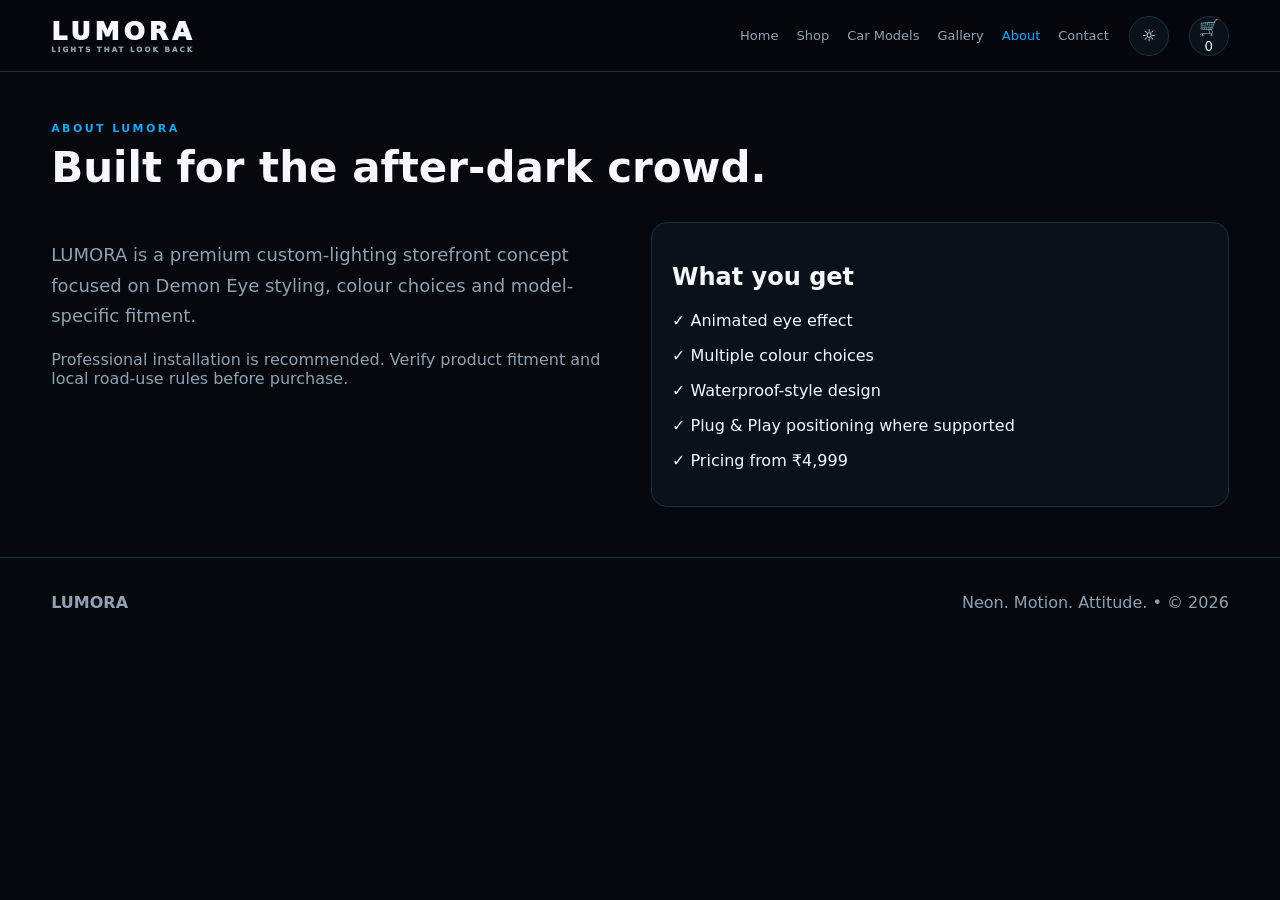
==== about.html @ 011bd735 "Create multi-page LUMORA store with checkout and payment options" ====
<!doctype html><html lang="en" data-theme="dark"><head><meta charset="utf-8"><meta name="viewport" content="width=device-width,initial-scale=1"><title>LUMORA</title><link rel="stylesheet" href="style.css"></head><body><script src="app.js"></script></body></html>
---- style.css ----
:root{--bg:#05080d;--card:#0b1119;--text:#f5f8ff;--muted:#91a1b2;--line:#173247;--accent:#18a9ff;--accent2:#69d5ff}
[data-theme="light"]{--bg:#fff;--card:#f5f7fa;--text:#10151c;--muted:#596675;--line:#dce3ea;--accent:#087fd0;--accent2:#0b9bea}
*{box-sizing:border-box}html{scroll-behavior:smooth}body{margin:0;background:var(--bg);color:var(--text);font-family:Inter,system-ui,-apple-system,Segoe UI,sans-serif;transition:.2s}a{color:inherit;text-decoration:none}button,input,select{font:inherit}.nav{position:sticky;top:0;z-index:30;height:72px;display:flex;align-items:center;gap:20px;padding:0 4vw;background:color-mix(in srgb,var(--bg) 90%,transparent);backdrop-filter:blur(18px);border-bottom:1px solid var(--line)}.logo{font-size:25px;font-weight:950;letter-spacing:.16em;color:var(--text)}.logo small{display:block;font-size:7px;letter-spacing:.3em;color:var(--muted)}.links{display:flex;gap:18px;margin-left:auto;color:var(--muted);font-size:13px}.links a:hover,.links a.active{color:var(--accent)}.icon{border:1px solid var(--line);background:var(--card);color:var(--text);border-radius:50%;width:40px;height:40px;cursor:pointer}.wrap{max-width:1280px;margin:auto;padding:50px 4vw}.hero{min-height:72vh;display:grid;grid-template-columns:1.05fr .95fr;gap:50px;align-items:center}.eyebrow{color:var(--accent);font-size:11px;font-weight:900;letter-spacing:.22em}.hero h1{font-size:clamp(42px,6vw,78px);line-height:.96;margin:12px 0}.hero h1 span{color:var(--accent)}.lead{font-size:18px;color:var(--muted);line-height:1.7;max-width:650px}.btn{display:inline-flex;align-items:center;justify-content:center;gap:8px;padding:14px 20px;border-radius:10px;border:1px solid var(--line);cursor:pointer;font-weight:850;background:var(--card);color:var(--text)}.btn.primary{background:var(--accent);border-color:var(--accent);color:#fff}.btn.whatsapp{background:#18b957;border-color:#18b957;color:#fff}.actions{display:flex;gap:10px;flex-wrap:wrap;margin-top:25px}.hero-img,.product-img{width:100%;border-radius:20px;border:1px solid var(--line);display:block;box-shadow:0 20px 80px #008cff18}.section-title{font-size:42px;margin:8px 0 30px}.grid{display:grid;grid-template-columns:repeat(3,1fr);gap:18px}.card{background:var(--card);border:1px solid var(--line);border-radius:16px;padding:20px}.product-card{overflow:hidden;padding:0}.product-card img{width:100%;height:230px;object-fit:cover}.product-card .body{padding:18px}.price{font-size:25px;font-weight:950;color:var(--accent)}.muted{color:var(--muted)}.tag{display:inline-block;padding:6px 9px;border:1px solid var(--line);border-radius:99px;color:var(--muted);font-size:11px}.two{display:grid;grid-template-columns:1fr 1fr;gap:22px}.gallery{display:grid;grid-template-columns:repeat(2,1fr);gap:16px}.gallery img{width:100%;height:330px;object-fit:cover;border-radius:16px;border:1px solid var(--line)}.table{width:100%;border-collapse:collapse}.table td,.table th{padding:14px;border-bottom:1px solid var(--line);text-align:left}.form{display:grid;gap:13px}.form input,.form select,.form textarea{width:100%;padding:14px;border:1px solid var(--line);background:var(--card);color:var(--text);border-radius:10px;outline:none}.pay{border:1px solid var(--line);background:var(--card);padding:16px;border-radius:12px;display:flex;align-items:center;gap:12px;cursor:pointer;margin:9px 0}.pay input{width:auto}.notice{padding:14px;border-radius:12px;background:#0b5d8420;border:1px solid #168dc444;color:var(--muted);font-size:13px;line-height:1.5;margin-top:14px}.footer{border-top:1px solid var(--line);padding:35px 4vw;color:var(--muted);display:flex;justify-content:space-between;gap:20px}.toast{position:fixed;right:20px;bottom:20px;background:var(--text);color:var(--bg);padding:13px 16px;border-radius:10px;font-weight:900;transform:translateY(120px);transition:.25s;z-index:60}.toast.show{transform:none}.empty{text-align:center;padding:70px 20px}.success{border:1px solid #18b95755;background:#18b95712;padding:22px;border-radius:16px}@media(max-width:900px){.links{display:none}.hero,.two{grid-template-columns:1fr}.grid{grid-template-columns:repeat(2,1fr)}.gallery{grid-template-columns:1fr}}@media(max-width:560px){.wrap{padding:35px 5vw}.grid{grid-template-columns:1fr}.hero h1{font-size:45px}.actions .btn{width:100%}.footer{display:block}.nav{padding:0 5vw}.logo{font-size:21px}}
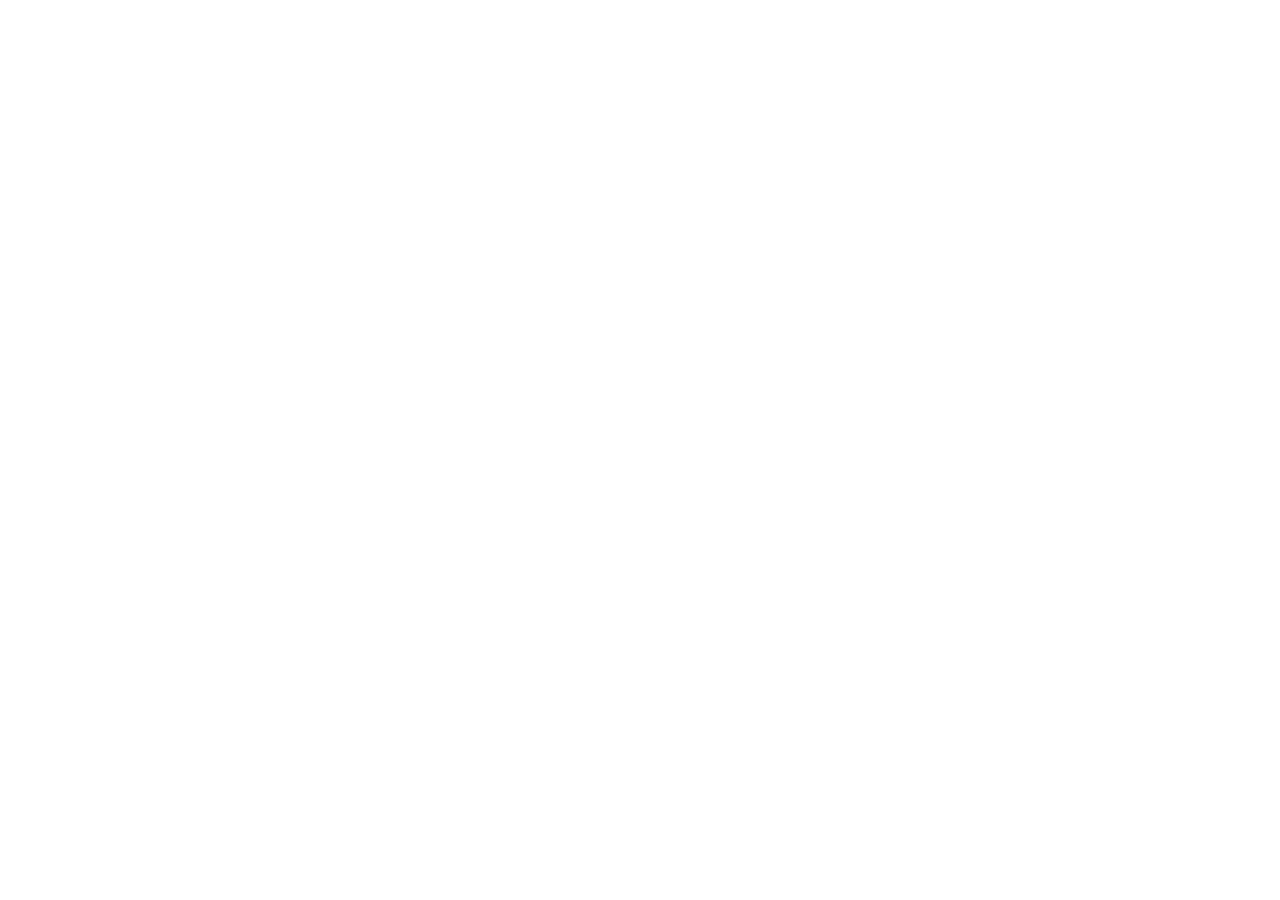
==== commit f031bd01: "Load generated Lumora product assets" ====
--- a/about.html
+++ b/about.html
@@ -1 +1 @@
-<!doctype html><html lang="en" data-theme="dark"><head><meta charset="utf-8"><meta name="viewport" content="width=device-width,initial-scale=1"><title>LUMORA</title><link rel="stylesheet" href="style.css"></head><body><script src="app.js"></script></body></html>+<!doctype html><html lang="en" data-theme="light"><head><meta charset="utf-8"><meta name="viewport" content="width=device-width,initial-scale=1"><title>LUMORA</title><link rel="stylesheet" href="style.css"></head><body><script src="app.js"></script><script src="asset-loader.js"></script></body></html>
--- a/style.css
+++ b/style.css
@@ -1,3 +1 @@
-:root{--bg:#05080d;--card:#0b1119;--text:#f5f8ff;--muted:#91a1b2;--line:#173247;--accent:#18a9ff;--accent2:#69d5ff}
-[data-theme="light"]{--bg:#fff;--card:#f5f7fa;--text:#10151c;--muted:#596675;--line:#dce3ea;--accent:#087fd0;--accent2:#0b9bea}
-*{box-sizing:border-box}html{scroll-behavior:smooth}body{margin:0;background:var(--bg);color:var(--text);font-family:Inter,system-ui,-apple-system,Segoe UI,sans-serif;transition:.2s}a{color:inherit;text-decoration:none}button,input,select{font:inherit}.nav{position:sticky;top:0;z-index:30;height:72px;display:flex;align-items:center;gap:20px;padding:0 4vw;background:color-mix(in srgb,var(--bg) 90%,transparent);backdrop-filter:blur(18px);border-bottom:1px solid var(--line)}.logo{font-size:25px;font-weight:950;letter-spacing:.16em;color:var(--text)}.logo small{display:block;font-size:7px;letter-spacing:.3em;color:var(--muted)}.links{display:flex;gap:18px;margin-left:auto;color:var(--muted);font-size:13px}.links a:hover,.links a.active{color:var(--accent)}.icon{border:1px solid var(--line);background:var(--card);color:var(--text);border-radius:50%;width:40px;height:40px;cursor:pointer}.wrap{max-width:1280px;margin:auto;padding:50px 4vw}.hero{min-height:72vh;display:grid;grid-template-columns:1.05fr .95fr;gap:50px;align-items:center}.eyebrow{color:var(--accent);font-size:11px;font-weight:900;letter-spacing:.22em}.hero h1{font-size:clamp(42px,6vw,78px);line-height:.96;margin:12px 0}.hero h1 span{color:var(--accent)}.lead{font-size:18px;color:var(--muted);line-height:1.7;max-width:650px}.btn{display:inline-flex;align-items:center;justify-content:center;gap:8px;padding:14px 20px;border-radius:10px;border:1px solid var(--line);cursor:pointer;font-weight:850;background:var(--card);color:var(--text)}.btn.primary{background:var(--accent);border-color:var(--accent);color:#fff}.btn.whatsapp{background:#18b957;border-color:#18b957;color:#fff}.actions{display:flex;gap:10px;flex-wrap:wrap;margin-top:25px}.hero-img,.product-img{width:100%;border-radius:20px;border:1px solid var(--line);display:block;box-shadow:0 20px 80px #008cff18}.section-title{font-size:42px;margin:8px 0 30px}.grid{display:grid;grid-template-columns:repeat(3,1fr);gap:18px}.card{background:var(--card);border:1px solid var(--line);border-radius:16px;padding:20px}.product-card{overflow:hidden;padding:0}.product-card img{width:100%;height:230px;object-fit:cover}.product-card .body{padding:18px}.price{font-size:25px;font-weight:950;color:var(--accent)}.muted{color:var(--muted)}.tag{display:inline-block;padding:6px 9px;border:1px solid var(--line);border-radius:99px;color:var(--muted);font-size:11px}.two{display:grid;grid-template-columns:1fr 1fr;gap:22px}.gallery{display:grid;grid-template-columns:repeat(2,1fr);gap:16px}.gallery img{width:100%;height:330px;object-fit:cover;border-radius:16px;border:1px solid var(--line)}.table{width:100%;border-collapse:collapse}.table td,.table th{padding:14px;border-bottom:1px solid var(--line);text-align:left}.form{display:grid;gap:13px}.form input,.form select,.form textarea{width:100%;padding:14px;border:1px solid var(--line);background:var(--card);color:var(--text);border-radius:10px;outline:none}.pay{border:1px solid var(--line);background:var(--card);padding:16px;border-radius:12px;display:flex;align-items:center;gap:12px;cursor:pointer;margin:9px 0}.pay input{width:auto}.notice{padding:14px;border-radius:12px;background:#0b5d8420;border:1px solid #168dc444;color:var(--muted);font-size:13px;line-height:1.5;margin-top:14px}.footer{border-top:1px solid var(--line);padding:35px 4vw;color:var(--muted);display:flex;justify-content:space-between;gap:20px}.toast{position:fixed;right:20px;bottom:20px;background:var(--text);color:var(--bg);padding:13px 16px;border-radius:10px;font-weight:900;transform:translateY(120px);transition:.25s;z-index:60}.toast.show{transform:none}.empty{text-align:center;padding:70px 20px}.success{border:1px solid #18b95755;background:#18b95712;padding:22px;border-radius:16px}@media(max-width:900px){.links{display:none}.hero,.two{grid-template-columns:1fr}.grid{grid-template-columns:repeat(2,1fr)}.gallery{grid-template-columns:1fr}}@media(max-width:560px){.wrap{padding:35px 5vw}.grid{grid-template-columns:1fr}.hero h1{font-size:45px}.actions .btn{width:100%}.footer{display:block}.nav{padding:0 5vw}.logo{font-size:21px}}
+:root{--bg:#f7faff;--white:#fff;--soft:#f1f7fc;--text:#102039;--muted:#627187;--line:#d9e6f0;--blue:#078ff0;--green:#12b957;--shadow:0 18px 55px rgba(22,76,118,.1)}*{box-sizing:border-box}html{scroll-behavior:smooth}body{margin:0;background:linear-gradient(180deg,#fff,#f7faff 55%,#edf6fc);color:var(--text);font-family:Inter,system-ui,sans-serif}a{text-decoration:none;color:inherit}button,input,select,textarea{font:inherit}.nav{height:72px;position:sticky;top:0;z-index:20;display:flex;align-items:center;gap:18px;padding:0 clamp(18px,3vw,42px);background:rgba(255,255,255,.95);backdrop-filter:blur(18px);border-bottom:1px solid var(--line);box-shadow:0 4px 24px #163f5c0b}.logo{font-size:24px;font-weight:950;letter-spacing:.18em;color:#102f57;line-height:.85}.logo small{display:block;font-size:7px;letter-spacing:.35em;color:#66778c;margin-top:7px}.links{display:flex;gap:3px;margin-left:auto}.links a{font-size:12px;font-weight:700;color:#405067;padding:11px 12px;border-radius:8px}.links a:hover,.links a.active{color:#0785e2;background:#eef8ff}.nav-search{height:40px;width:180px;border:1px solid #d1dfeb;border-radius:22px;background:#fafcfe;display:flex;align-items:center;gap:8px;padding:0 13px;color:#536277;font-size:12px}.nav-actions{display:flex;gap:8px}.icon{width:40px;height:40px;border:1px solid #cfdeea;background:#fff;border-radius:11px;display:grid;place-items:center;color:#132943;cursor:pointer}.cart-icon{position:relative}.cart-icon sup{position:absolute;right:-5px;top:-5px;background:#ff313b;color:#fff;border-radius:50%;min-width:17px;height:17px;display:grid;place-items:center;font-size:9px}.menu-btn{display:none}.wrap{max-width:1440px;margin:auto;padding:8px clamp(18px,3vw,38px) 0}.crumbs{display:flex;gap:9px;align-items:center;font-size:12px;color:#63738a;padding:7px 0 14px}.crumbs b{color:#16263e}.product-hero{display:grid;grid-template-columns:1.08fr .92fr;gap:30px}.main-media{position:relative;border:1px solid #d1e2ef;border-radius:9px;overflow:hidden;box-shadow:var(--shadow);background:#edf7fd}.main-media img{width:100%;aspect-ratio:1.27;object-fit:cover;display:block}.best{position:absolute;left:14px;top:14px;background:#0c1826;color:#fff;padding:8px 11px;border-radius:7px;font-size:11px;font-weight:850}.expand{position:absolute;right:14px;top:14px;border:0;border-radius:50%;background:#153650;color:#fff;width:34px;height:34px}.thumbs{display:grid;grid-template-columns:repeat(6,1fr);gap:9px;margin-top:12px}.thumb{border:1px solid #cddde9;border-radius:7px;overflow:hidden;background:#fff;position:relative;cursor:pointer;padding:0}.thumb.active{border:2px solid var(--blue)}.thumb img{width:100%;height:66px;object-fit:cover;display:block}.play{position:absolute;inset:0;display:grid;place-items:center;color:#fff;font-size:23px;text-shadow:0 2px 7px #000}.trust-row{display:grid;grid-template-columns:repeat(4,1fr);gap:14px;margin-top:28px}.trust{display:flex;gap:9px;align-items:center;font-size:10px}.trust strong{display:block;font-size:11px}.trust small{color:#66758a}.trust-icon{width:32px;height:32px;border-radius:50%;display:grid;place-items:center;background:#e8f6ff;color:var(--blue)}.eyebrow{display:flex;gap:7px;align-items:center;color:#078ee9;font-size:11px;font-weight:900;letter-spacing:.17em}.eyebrow:before{content:"";width:17px;height:2px;background:#078ee9}.detail h1{font-size:clamp(36px,3.4vw,54px);line-height:1.02;letter-spacing:-.045em;margin:12px 0 2px}.detail h1 span{display:block;color:#66758a;font-size:.57em;margin-top:9px;letter-spacing:-.02em}.detail h1 span b{color:var(--blue)}.rating-row{display:flex;align-items:center;gap:10px;margin:14px 0 18px}.stars{color:#ffb000;font-size:20px}.rating-row small{color:#536177}.sku{margin-left:auto;color:#627187;font-size:12px}.desc{font-size:14px;line-height:1.65;color:#526178}.subhead{font-size:13px;font-weight:850;margin:16px 0 10px}.colors{display:flex;gap:18px;flex-wrap:wrap}.color-option{text-align:center;font-size:11px;cursor:pointer;border:0;background:transparent;padding:0;color:var(--text)}.swatch{width:42px;height:42px;border-radius:50%;border:1px solid #a7bacb;box-shadow:inset 0 0 0 6px #fff;margin-bottom:6px;display:grid;place-items:center}.swatch.blue{background:#078df4}.swatch.red{background:#ff1825}.swatch.purple{background:#8515e7}.swatch.green{background:#00bd47}.swatch.white{background:#dfe3e6}.swatch.yellow{background:#ffb20f}.color-option.selected .swatch{outline:2px solid var(--blue);outline-offset:2px}.color-option.selected .swatch:after{content:"✓";color:#fff;font-weight:900;font-size:18px}.features{display:grid;grid-template-columns:repeat(4,1fr);gap:10px;margin:20px 0}.feature{min-height:88px;border:1px solid #d5e5f0;background:#fbfdff;border-radius:8px;display:grid;place-items:center;text-align:center;padding:9px;font-size:11px}.feature i{font-style:normal;color:var(--blue);font-size:24px}.price-row{display:flex;align-items:center;gap:13px;flex-wrap:wrap}.price{font-size:32px;font-weight:950;color:var(--blue)}.old-price{text-decoration:line-through;color:#758296;font-size:16px}.discount{background:#ff414a;color:#fff;padding:6px 10px;border-radius:5px;font-size:11px;font-weight:900}.stock{margin-left:auto;color:#10a752;font-size:12px;font-weight:850}.emi{font-size:12px;color:#536178;margin:3px 0 16px}.buy-row{display:grid;grid-template-columns:1fr 1fr;gap:10px}.btn{min-height:49px;padding:12px 18px;border:1px solid #d1dfeb;border-radius:7px;background:#fff;color:#152840;font-size:13px;font-weight:850;display:inline-flex;align-items:center;justify-content:center;gap:8px;cursor:pointer}.btn.primary{background:linear-gradient(135deg,#139bf7,#0678df);border-color:#078ff0;color:#fff;box-shadow:0 10px 25px #078ff033}.btn.whatsapp{background:var(--green);border-color:var(--green);color:#fff}.compat{display:grid;grid-template-columns:1fr auto;border:1px solid #cfe1ee;border-radius:7px;background:#fbfdff;margin-top:11px;overflow:hidden}.compat-main{display:flex;gap:10px;align-items:center;padding:13px}.compat-icon{width:34px;height:34px;border-radius:50%;background:#edf8ff;color:var(--blue);display:grid;place-items:center}.compat small{color:#607087}.compat-link{padding:13px;border-left:1px solid #dbe7f0;color:var(--blue);font-size:11px}.section{padding-top:42px}.section-head{display:flex;justify-content:space-between;align-items:end;margin-bottom:14px}.section-title{font-size:22px;font-weight:900;margin:0}.section-title:before{content:"";display:inline-block;width:4px;height:22px;border-radius:3px;background:var(--blue);margin-right:10px;vertical-align:-3px}.view{color:var(--blue);font-size:11px;font-weight:800}.model-grid{display:grid;grid-template-columns:repeat(8,1fr);gap:12px}.model-card{background:#fff;border:1px solid #d7e4ee;border-radius:7px;overflow:hidden;box-shadow:0 6px 20px #204e710d}.model-card img{width:100%;height:88px;object-fit:cover;display:block}.mc-body{padding:8px 9px 10px}.model-card b{display:block;font-size:12px;white-space:nowrap;overflow:hidden;text-overflow:ellipsis}.mc-price{font-size:14px;color:var(--blue);font-weight:950;margin-top:4px}.promo-grid{display:grid;grid-template-columns:1.08fr 1fr;gap:12px;margin-top:40px}.promo{min-height:160px;border:1px solid #d6e4ee;border-radius:9px;overflow:hidden;position:relative;background:#fff}.promo.split{display:grid;grid-template-columns:1fr 1fr}.promo img{width:100%;height:100%;object-fit:cover;display:block}.promo-copy{position:absolute;left:18px;top:18px;z-index:2}.promo-copy strong{font-size:16px}.promo-copy span{display:block;font-size:11px;color:#69798c;margin-top:3px}.promo-dark:after{content:"";position:absolute;inset:0;background:linear-gradient(90deg,#000b,transparent 70%)}.promo-dark .promo-copy{color:#fff}.why{padding:45px 0 40px}.stats{display:grid;grid-template-columns:repeat(4,1fr);gap:10px;margin-top:22px}.stat{display:flex;align-items:center;gap:12px;border-right:1px solid #dce7ef;padding:4px 20px}.stat-icon{width:42px;height:42px;border-radius:50%;background:#eaf7ff;color:var(--blue);display:grid;place-items:center;font-size:20px}.stat strong{font-size:16px;color:var(--blue)}.stat small{display:block;color:#59697f;margin-top:3px}.quote{margin-left:auto;font-size:20px;font-style:italic;color:#536176;max-width:220px;text-align:right}.footer{border-top:1px solid #dce7ef;background:#fff;padding:38px clamp(18px,3vw,42px);display:grid;grid-template-columns:1.25fr .7fr .7fr 1.1fr;gap:35px;color:#4f5f73}.footer-brand b{font-size:23px;letter-spacing:.18em;color:#12325b}.footer-brand small{display:block;font-size:7px;letter-spacing:.34em}.footer p{font-size:12px;line-height:1.7;max-width:280px}.footer h4{margin:0 0 12px;color:#182b43;font-size:13px}.footer a{display:block;font-size:12px;margin:8px 0}.socials{display:flex;gap:15px;margin-top:20px;font-size:18px}.newsletter{display:flex;border:1px solid #d3e1ec;border-radius:7px;overflow:hidden;margin-top:12px}.newsletter input{border:0;outline:0;flex:1;padding:12px;background:#fbfdff}.newsletter button{border:0;background:var(--blue);color:#fff;width:46px}.grid{display:grid;grid-template-columns:repeat(3,1fr);gap:18px}.card{background:#fff;border:1px solid #d7e4ee;border-radius:10px;padding:22px;box-shadow:0 10px 35px #19476b0f}.product-card{padding:0;overflow:hidden}.product-card img{width:100%;height:235px;object-fit:cover}.product-card .body{padding:17px}.lead{font-size:15px;line-height:1.7;color:#5e6d82}.two{display:grid;grid-template-columns:1fr 1fr;gap:18px}.gallery{display:grid;grid-template-columns:repeat(3,1fr);gap:14px}.gallery img{width:100%;height:290px;object-fit:cover;border:1px solid #d7e4ee;border-radius:10px}.form{display:grid;gap:12px}.form input,.form select,.form textarea{width:100%;padding:13px;border:1px solid #d5e2ec;background:#fff;border-radius:8px;outline:0}.pay{display:flex;align-items:center;gap:10px;border:1px solid #d8e5ef;padding:13px;border-radius:8px;margin:8px 0;background:#fbfdff}.notice{padding:13px;border-radius:8px;background:#eef8ff;border:1px solid #cfe9fb;color:#5a6b7e;font-size:12px}.empty{text-align:center;padding:90px 20px}.success{padding:28px;border:1px solid #bfe6cf;background:#effbf4;border-radius:12px}.toast{position:fixed;right:20px;bottom:20px;background:#102033;color:#fff;padding:13px 17px;border-radius:8px;font-size:12px;font-weight:800;transform:translateY(120px);transition:.25s;z-index:50}.toast.show{transform:none}@media(max-width:1150px){.links a{padding:10px 7px}.nav-search{display:none}.model-grid{grid-template-columns:repeat(4,1fr)}}@media(max-width:850px){.links{display:none}.links.mobile-open{display:flex;position:absolute;left:12px;right:12px;top:70px;flex-direction:column;gap:2px;margin:0;padding:8px;background:#fff;border:1px solid var(--line);border-radius:12px;box-shadow:var(--shadow)}.links.mobile-open a{padding:12px}.menu-btn{display:grid}.product-hero{grid-template-columns:1fr}.model-grid{grid-template-columns:repeat(4,1fr)}.promo-grid{grid-template-columns:1fr}.stats{grid-template-columns:repeat(2,1fr)}.footer{grid-template-columns:1fr 1fr}.features{grid-template-columns:repeat(2,1fr)}.trust-row{grid-template-columns:repeat(2,1fr)}}@media(max-width:600px){.nav{height:64px;padding:0 14px}.logo{font-size:20px}.wrap{padding:8px 14px 0}.crumbs{font-size:10px;overflow:auto;white-space:nowrap}.thumb img{height:55px}.buy-row{grid-template-columns:1fr}.colors{gap:12px}.features{gap:7px}.feature{min-height:82px}.model-grid{grid-template-columns:repeat(2,1fr)}.promo.split{grid-template-columns:1fr 1fr}.stats{grid-template-columns:1fr 1fr}.stat{padding:4px 7px}.quote{display:none}.footer{grid-template-columns:1fr;gap:22px}.grid,.gallery,.two{grid-template-columns:1fr}.stock{margin-left:0}.detail h1{font-size:35px}.main-media img{aspect-ratio:1.15}}
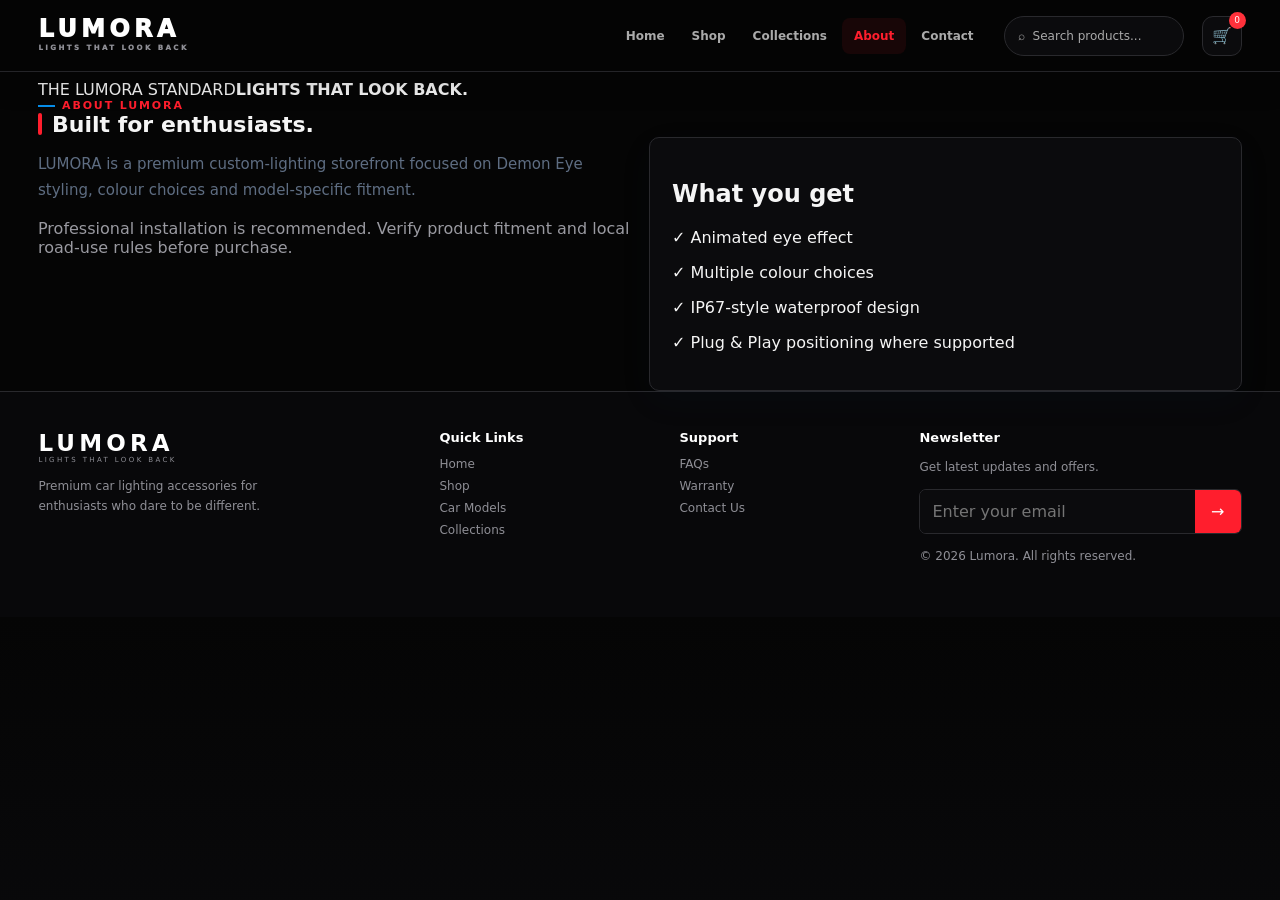
==== commit 4baca69e: "Apply cinematic GTI theme to page" ====
--- a/about.html
+++ b/about.html
@@ -1 +1 @@
-<!doctype html><html lang="en" data-theme="light"><head><meta charset="utf-8"><meta name="viewport" content="width=device-width,initial-scale=1"><title>LUMORA</title><link rel="stylesheet" href="style.css"></head><body><script src="app.js"></script><script src="asset-loader.js"></script></body></html>+<!doctype html><html lang="en" data-theme="dark"><head><meta charset="utf-8"><meta name="viewport" content="width=device-width,initial-scale=1"><title>LUMORA</title><link rel="stylesheet" href="style.css"></head><body><script src="app.js"></script><script src="asset-loader.js"></script><script src="car-hero.js"></script></body></html>
--- a/style.css
+++ b/style.css
@@ -1 +1,38 @@
-:root{--bg:#f7faff;--white:#fff;--soft:#f1f7fc;--text:#102039;--muted:#627187;--line:#d9e6f0;--blue:#078ff0;--green:#12b957;--shadow:0 18px 55px rgba(22,76,118,.1)}*{box-sizing:border-box}html{scroll-behavior:smooth}body{margin:0;background:linear-gradient(180deg,#fff,#f7faff 55%,#edf6fc);color:var(--text);font-family:Inter,system-ui,sans-serif}a{text-decoration:none;color:inherit}button,input,select,textarea{font:inherit}.nav{height:72px;position:sticky;top:0;z-index:20;display:flex;align-items:center;gap:18px;padding:0 clamp(18px,3vw,42px);background:rgba(255,255,255,.95);backdrop-filter:blur(18px);border-bottom:1px solid var(--line);box-shadow:0 4px 24px #163f5c0b}.logo{font-size:24px;font-weight:950;letter-spacing:.18em;color:#102f57;line-height:.85}.logo small{display:block;font-size:7px;letter-spacing:.35em;color:#66778c;margin-top:7px}.links{display:flex;gap:3px;margin-left:auto}.links a{font-size:12px;font-weight:700;color:#405067;padding:11px 12px;border-radius:8px}.links a:hover,.links a.active{color:#0785e2;background:#eef8ff}.nav-search{height:40px;width:180px;border:1px solid #d1dfeb;border-radius:22px;background:#fafcfe;display:flex;align-items:center;gap:8px;padding:0 13px;color:#536277;font-size:12px}.nav-actions{display:flex;gap:8px}.icon{width:40px;height:40px;border:1px solid #cfdeea;background:#fff;border-radius:11px;display:grid;place-items:center;color:#132943;cursor:pointer}.cart-icon{position:relative}.cart-icon sup{position:absolute;right:-5px;top:-5px;background:#ff313b;color:#fff;border-radius:50%;min-width:17px;height:17px;display:grid;place-items:center;font-size:9px}.menu-btn{display:none}.wrap{max-width:1440px;margin:auto;padding:8px clamp(18px,3vw,38px) 0}.crumbs{display:flex;gap:9px;align-items:center;font-size:12px;color:#63738a;padding:7px 0 14px}.crumbs b{color:#16263e}.product-hero{display:grid;grid-template-columns:1.08fr .92fr;gap:30px}.main-media{position:relative;border:1px solid #d1e2ef;border-radius:9px;overflow:hidden;box-shadow:var(--shadow);background:#edf7fd}.main-media img{width:100%;aspect-ratio:1.27;object-fit:cover;display:block}.best{position:absolute;left:14px;top:14px;background:#0c1826;color:#fff;padding:8px 11px;border-radius:7px;font-size:11px;font-weight:850}.expand{position:absolute;right:14px;top:14px;border:0;border-radius:50%;background:#153650;color:#fff;width:34px;height:34px}.thumbs{display:grid;grid-template-columns:repeat(6,1fr);gap:9px;margin-top:12px}.thumb{border:1px solid #cddde9;border-radius:7px;overflow:hidden;background:#fff;position:relative;cursor:pointer;padding:0}.thumb.active{border:2px solid var(--blue)}.thumb img{width:100%;height:66px;object-fit:cover;display:block}.play{position:absolute;inset:0;display:grid;place-items:center;color:#fff;font-size:23px;text-shadow:0 2px 7px #000}.trust-row{display:grid;grid-template-columns:repeat(4,1fr);gap:14px;margin-top:28px}.trust{display:flex;gap:9px;align-items:center;font-size:10px}.trust strong{display:block;font-size:11px}.trust small{color:#66758a}.trust-icon{width:32px;height:32px;border-radius:50%;display:grid;place-items:center;background:#e8f6ff;color:var(--blue)}.eyebrow{display:flex;gap:7px;align-items:center;color:#078ee9;font-size:11px;font-weight:900;letter-spacing:.17em}.eyebrow:before{content:"";width:17px;height:2px;background:#078ee9}.detail h1{font-size:clamp(36px,3.4vw,54px);line-height:1.02;letter-spacing:-.045em;margin:12px 0 2px}.detail h1 span{display:block;color:#66758a;font-size:.57em;margin-top:9px;letter-spacing:-.02em}.detail h1 span b{color:var(--blue)}.rating-row{display:flex;align-items:center;gap:10px;margin:14px 0 18px}.stars{color:#ffb000;font-size:20px}.rating-row small{color:#536177}.sku{margin-left:auto;color:#627187;font-size:12px}.desc{font-size:14px;line-height:1.65;color:#526178}.subhead{font-size:13px;font-weight:850;margin:16px 0 10px}.colors{display:flex;gap:18px;flex-wrap:wrap}.color-option{text-align:center;font-size:11px;cursor:pointer;border:0;background:transparent;padding:0;color:var(--text)}.swatch{width:42px;height:42px;border-radius:50%;border:1px solid #a7bacb;box-shadow:inset 0 0 0 6px #fff;margin-bottom:6px;display:grid;place-items:center}.swatch.blue{background:#078df4}.swatch.red{background:#ff1825}.swatch.purple{background:#8515e7}.swatch.green{background:#00bd47}.swatch.white{background:#dfe3e6}.swatch.yellow{background:#ffb20f}.color-option.selected .swatch{outline:2px solid var(--blue);outline-offset:2px}.color-option.selected .swatch:after{content:"✓";color:#fff;font-weight:900;font-size:18px}.features{display:grid;grid-template-columns:repeat(4,1fr);gap:10px;margin:20px 0}.feature{min-height:88px;border:1px solid #d5e5f0;background:#fbfdff;border-radius:8px;display:grid;place-items:center;text-align:center;padding:9px;font-size:11px}.feature i{font-style:normal;color:var(--blue);font-size:24px}.price-row{display:flex;align-items:center;gap:13px;flex-wrap:wrap}.price{font-size:32px;font-weight:950;color:var(--blue)}.old-price{text-decoration:line-through;color:#758296;font-size:16px}.discount{background:#ff414a;color:#fff;padding:6px 10px;border-radius:5px;font-size:11px;font-weight:900}.stock{margin-left:auto;color:#10a752;font-size:12px;font-weight:850}.emi{font-size:12px;color:#536178;margin:3px 0 16px}.buy-row{display:grid;grid-template-columns:1fr 1fr;gap:10px}.btn{min-height:49px;padding:12px 18px;border:1px solid #d1dfeb;border-radius:7px;background:#fff;color:#152840;font-size:13px;font-weight:850;display:inline-flex;align-items:center;justify-content:center;gap:8px;cursor:pointer}.btn.primary{background:linear-gradient(135deg,#139bf7,#0678df);border-color:#078ff0;color:#fff;box-shadow:0 10px 25px #078ff033}.btn.whatsapp{background:var(--green);border-color:var(--green);color:#fff}.compat{display:grid;grid-template-columns:1fr auto;border:1px solid #cfe1ee;border-radius:7px;background:#fbfdff;margin-top:11px;overflow:hidden}.compat-main{display:flex;gap:10px;align-items:center;padding:13px}.compat-icon{width:34px;height:34px;border-radius:50%;background:#edf8ff;color:var(--blue);display:grid;place-items:center}.compat small{color:#607087}.compat-link{padding:13px;border-left:1px solid #dbe7f0;color:var(--blue);font-size:11px}.section{padding-top:42px}.section-head{display:flex;justify-content:space-between;align-items:end;margin-bottom:14px}.section-title{font-size:22px;font-weight:900;margin:0}.section-title:before{content:"";display:inline-block;width:4px;height:22px;border-radius:3px;background:var(--blue);margin-right:10px;vertical-align:-3px}.view{color:var(--blue);font-size:11px;font-weight:800}.model-grid{display:grid;grid-template-columns:repeat(8,1fr);gap:12px}.model-card{background:#fff;border:1px solid #d7e4ee;border-radius:7px;overflow:hidden;box-shadow:0 6px 20px #204e710d}.model-card img{width:100%;height:88px;object-fit:cover;display:block}.mc-body{padding:8px 9px 10px}.model-card b{display:block;font-size:12px;white-space:nowrap;overflow:hidden;text-overflow:ellipsis}.mc-price{font-size:14px;color:var(--blue);font-weight:950;margin-top:4px}.promo-grid{display:grid;grid-template-columns:1.08fr 1fr;gap:12px;margin-top:40px}.promo{min-height:160px;border:1px solid #d6e4ee;border-radius:9px;overflow:hidden;position:relative;background:#fff}.promo.split{display:grid;grid-template-columns:1fr 1fr}.promo img{width:100%;height:100%;object-fit:cover;display:block}.promo-copy{position:absolute;left:18px;top:18px;z-index:2}.promo-copy strong{font-size:16px}.promo-copy span{display:block;font-size:11px;color:#69798c;margin-top:3px}.promo-dark:after{content:"";position:absolute;inset:0;background:linear-gradient(90deg,#000b,transparent 70%)}.promo-dark .promo-copy{color:#fff}.why{padding:45px 0 40px}.stats{display:grid;grid-template-columns:repeat(4,1fr);gap:10px;margin-top:22px}.stat{display:flex;align-items:center;gap:12px;border-right:1px solid #dce7ef;padding:4px 20px}.stat-icon{width:42px;height:42px;border-radius:50%;background:#eaf7ff;color:var(--blue);display:grid;place-items:center;font-size:20px}.stat strong{font-size:16px;color:var(--blue)}.stat small{display:block;color:#59697f;margin-top:3px}.quote{margin-left:auto;font-size:20px;font-style:italic;color:#536176;max-width:220px;text-align:right}.footer{border-top:1px solid #dce7ef;background:#fff;padding:38px clamp(18px,3vw,42px);display:grid;grid-template-columns:1.25fr .7fr .7fr 1.1fr;gap:35px;color:#4f5f73}.footer-brand b{font-size:23px;letter-spacing:.18em;color:#12325b}.footer-brand small{display:block;font-size:7px;letter-spacing:.34em}.footer p{font-size:12px;line-height:1.7;max-width:280px}.footer h4{margin:0 0 12px;color:#182b43;font-size:13px}.footer a{display:block;font-size:12px;margin:8px 0}.socials{display:flex;gap:15px;margin-top:20px;font-size:18px}.newsletter{display:flex;border:1px solid #d3e1ec;border-radius:7px;overflow:hidden;margin-top:12px}.newsletter input{border:0;outline:0;flex:1;padding:12px;background:#fbfdff}.newsletter button{border:0;background:var(--blue);color:#fff;width:46px}.grid{display:grid;grid-template-columns:repeat(3,1fr);gap:18px}.card{background:#fff;border:1px solid #d7e4ee;border-radius:10px;padding:22px;box-shadow:0 10px 35px #19476b0f}.product-card{padding:0;overflow:hidden}.product-card img{width:100%;height:235px;object-fit:cover}.product-card .body{padding:17px}.lead{font-size:15px;line-height:1.7;color:#5e6d82}.two{display:grid;grid-template-columns:1fr 1fr;gap:18px}.gallery{display:grid;grid-template-columns:repeat(3,1fr);gap:14px}.gallery img{width:100%;height:290px;object-fit:cover;border:1px solid #d7e4ee;border-radius:10px}.form{display:grid;gap:12px}.form input,.form select,.form textarea{width:100%;padding:13px;border:1px solid #d5e2ec;background:#fff;border-radius:8px;outline:0}.pay{display:flex;align-items:center;gap:10px;border:1px solid #d8e5ef;padding:13px;border-radius:8px;margin:8px 0;background:#fbfdff}.notice{padding:13px;border-radius:8px;background:#eef8ff;border:1px solid #cfe9fb;color:#5a6b7e;font-size:12px}.empty{text-align:center;padding:90px 20px}.success{padding:28px;border:1px solid #bfe6cf;background:#effbf4;border-radius:12px}.toast{position:fixed;right:20px;bottom:20px;background:#102033;color:#fff;padding:13px 17px;border-radius:8px;font-size:12px;font-weight:800;transform:translateY(120px);transition:.25s;z-index:50}.toast.show{transform:none}@media(max-width:1150px){.links a{padding:10px 7px}.nav-search{display:none}.model-grid{grid-template-columns:repeat(4,1fr)}}@media(max-width:850px){.links{display:none}.links.mobile-open{display:flex;position:absolute;left:12px;right:12px;top:70px;flex-direction:column;gap:2px;margin:0;padding:8px;background:#fff;border:1px solid var(--line);border-radius:12px;box-shadow:var(--shadow)}.links.mobile-open a{padding:12px}.menu-btn{display:grid}.product-hero{grid-template-columns:1fr}.model-grid{grid-template-columns:repeat(4,1fr)}.promo-grid{grid-template-columns:1fr}.stats{grid-template-columns:repeat(2,1fr)}.footer{grid-template-columns:1fr 1fr}.features{grid-template-columns:repeat(2,1fr)}.trust-row{grid-template-columns:repeat(2,1fr)}}@media(max-width:600px){.nav{height:64px;padding:0 14px}.logo{font-size:20px}.wrap{padding:8px 14px 0}.crumbs{font-size:10px;overflow:auto;white-space:nowrap}.thumb img{height:55px}.buy-row{grid-template-columns:1fr}.colors{gap:12px}.features{gap:7px}.feature{min-height:82px}.model-grid{grid-template-columns:repeat(2,1fr)}.promo.split{grid-template-columns:1fr 1fr}.stats{grid-template-columns:1fr 1fr}.stat{padding:4px 7px}.quote{display:none}.footer{grid-template-columns:1fr;gap:22px}.grid,.gallery,.two{grid-template-columns:1fr}.stock{margin-left:0}.detail h1{font-size:35px}.main-media img{aspect-ratio:1.15}}+:root{--bg:#f7faff;--white:#fff;--soft:#f1f7fc;--text:#102039;--muted:#627187;--line:#d9e6f0;--blue:#078ff0;--green:#12b957;--shadow:0 18px 55px rgba(22,76,118,.1)}*{box-sizing:border-box}html{scroll-behavior:smooth}body{margin:0;background:linear-gradient(180deg,#fff,#f7faff 55%,#edf6fc);color:var(--text);font-family:Inter,system-ui,sans-serif}a{text-decoration:none;color:inherit}button,input,select,textarea{font:inherit}.nav{height:72px;position:sticky;top:0;z-index:20;display:flex;align-items:center;gap:18px;padding:0 clamp(18px,3vw,42px);background:rgba(255,255,255,.95);backdrop-filter:blur(18px);border-bottom:1px solid var(--line);box-shadow:0 4px 24px #163f5c0b}.logo{font-size:24px;font-weight:950;letter-spacing:.18em;color:#102f57;line-height:.85}.logo small{display:block;font-size:7px;letter-spacing:.35em;color:#66778c;margin-top:7px}.links{display:flex;gap:3px;margin-left:auto}.links a{font-size:12px;font-weight:700;color:#405067;padding:11px 12px;border-radius:8px}.links a:hover,.links a.active{color:#0785e2;background:#eef8ff}.nav-search{height:40px;width:180px;border:1px solid #d1dfeb;border-radius:22px;background:#fafcfe;display:flex;align-items:center;gap:8px;padding:0 13px;color:#536277;font-size:12px}.nav-actions{display:flex;gap:8px}.icon{width:40px;height:40px;border:1px solid #cfdeea;background:#fff;border-radius:11px;display:grid;place-items:center;color:#132943;cursor:pointer}.cart-icon{position:relative}.cart-icon sup{position:absolute;right:-5px;top:-5px;background:#ff313b;color:#fff;border-radius:50%;min-width:17px;height:17px;display:grid;place-items:center;font-size:9px}.menu-btn{display:none}.wrap{max-width:1440px;margin:auto;padding:8px clamp(18px,3vw,38px) 0}.crumbs{display:flex;gap:9px;align-items:center;font-size:12px;color:#63738a;padding:7px 0 14px}.crumbs b{color:#16263e}.product-hero{display:grid;grid-template-columns:1.08fr .92fr;gap:30px}.main-media{position:relative;border:1px solid #d1e2ef;border-radius:9px;overflow:hidden;box-shadow:var(--shadow);background:#edf7fd}.main-media img{width:100%;aspect-ratio:1.27;object-fit:cover;display:block}.best{position:absolute;left:14px;top:14px;background:#0c1826;color:#fff;padding:8px 11px;border-radius:7px;font-size:11px;font-weight:850}.expand{position:absolute;right:14px;top:14px;border:0;border-radius:50%;background:#153650;color:#fff;width:34px;height:34px}.thumbs{display:grid;grid-template-columns:repeat(6,1fr);gap:9px;margin-top:12px}.thumb{border:1px solid #cddde9;border-radius:7px;overflow:hidden;background:#fff;position:relative;cursor:pointer;padding:0}.thumb.active{border:2px solid var(--blue)}.thumb img{width:100%;height:66px;object-fit:cover;display:block}.play{position:absolute;inset:0;display:grid;place-items:center;color:#fff;font-size:23px;text-shadow:0 2px 7px #000}.trust-row{display:grid;grid-template-columns:repeat(4,1fr);gap:14px;margin-top:28px}.trust{display:flex;gap:9px;align-items:center;font-size:10px}.trust strong{display:block;font-size:11px}.trust small{color:#66758a}.trust-icon{width:32px;height:32px;border-radius:50%;display:grid;place-items:center;background:#e8f6ff;color:var(--blue)}.eyebrow{display:flex;gap:7px;align-items:center;color:#078ee9;font-size:11px;font-weight:900;letter-spacing:.17em}.eyebrow:before{content:"";width:17px;height:2px;background:#078ee9}.detail h1{font-size:clamp(36px,3.4vw,54px);line-height:1.02;letter-spacing:-.045em;margin:12px 0 2px}.detail h1 span{display:block;color:#66758a;font-size:.57em;margin-top:9px;letter-spacing:-.02em}.detail h1 span b{color:var(--blue)}.rating-row{display:flex;align-items:center;gap:10px;margin:14px 0 18px}.stars{color:#ffb000;font-size:20px}.rating-row small{color:#536177}.sku{margin-left:auto;color:#627187;font-size:12px}.desc{font-size:14px;line-height:1.65;color:#526178}.subhead{font-size:13px;font-weight:850;margin:16px 0 10px}.colors{display:flex;gap:18px;flex-wrap:wrap}.color-option{text-align:center;font-size:11px;cursor:pointer;border:0;background:transparent;padding:0;color:var(--text)}.swatch{width:42px;height:42px;border-radius:50%;border:1px solid #a7bacb;box-shadow:inset 0 0 0 6px #fff;margin-bottom:6px;display:grid;place-items:center}.swatch.blue{background:#078df4}.swatch.red{background:#ff1825}.swatch.purple{background:#8515e7}.swatch.green{background:#00bd47}.swatch.white{background:#dfe3e6}.swatch.yellow{background:#ffb20f}.color-option.selected .swatch{outline:2px solid var(--blue);outline-offset:2px}.color-option.selected .swatch:after{content:"✓";color:#fff;font-weight:900;font-size:18px}.features{display:grid;grid-template-columns:repeat(4,1fr);gap:10px;margin:20px 0}.feature{min-height:88px;border:1px solid #d5e5f0;background:#fbfdff;border-radius:8px;display:grid;place-items:center;text-align:center;padding:9px;font-size:11px}.feature i{font-style:normal;color:var(--blue);font-size:24px}.price-row{display:flex;align-items:center;gap:13px;flex-wrap:wrap}.price{font-size:32px;font-weight:950;color:var(--blue)}.old-price{text-decoration:line-through;color:#758296;font-size:16px}.discount{background:#ff414a;color:#fff;padding:6px 10px;border-radius:5px;font-size:11px;font-weight:900}.stock{margin-left:auto;color:#10a752;font-size:12px;font-weight:850}.emi{font-size:12px;color:#536178;margin:3px 0 16px}.buy-row{display:grid;grid-template-columns:1fr 1fr;gap:10px}.btn{min-height:49px;padding:12px 18px;border:1px solid #d1dfeb;border-radius:7px;background:#fff;color:#152840;font-size:13px;font-weight:850;display:inline-flex;align-items:center;justify-content:center;gap:8px;cursor:pointer}.btn.primary{background:linear-gradient(135deg,#139bf7,#0678df);border-color:#078ff0;color:#fff;box-shadow:0 10px 25px #078ff033}.compat{display:grid;grid-template-columns:1fr auto;border:1px solid #cfe1ee;border-radius:7px;background:#fbfdff;margin-top:11px;overflow:hidden}.compat-main{display:flex;gap:10px;align-items:center;padding:13px}.compat-icon{width:34px;height:34px;border-radius:50%;background:#edf8ff;color:var(--blue);display:grid;place-items:center}.compat small{color:#607087}.compat-link{padding:13px;border-left:1px solid #dbe7f0;color:var(--blue);font-size:11px}.section{padding-top:42px}.section-head{display:flex;justify-content:space-between;align-items:end;margin-bottom:14px}.section-title{font-size:22px;font-weight:900;margin:0}.section-title:before{content:"";display:inline-block;width:4px;height:22px;border-radius:3px;background:var(--blue);margin-right:10px;vertical-align:-3px}.view{color:var(--blue);font-size:11px;font-weight:800}.model-grid{display:grid;grid-template-columns:repeat(8,1fr);gap:12px}.model-card{background:#fff;border:1px solid #d7e4ee;border-radius:7px;overflow:hidden;box-shadow:0 6px 20px #204e710d}.model-card img{width:100%;height:88px;object-fit:cover;display:block}.mc-body{padding:8px 9px 10px}.model-card b{display:block;font-size:12px;white-space:nowrap;overflow:hidden;text-overflow:ellipsis}.mc-price{font-size:14px;color:var(--blue);font-weight:950;margin-top:4px}.promo-grid{display:grid;grid-template-columns:1.08fr 1fr;gap:12px;margin-top:40px}.promo{min-height:160px;border:1px solid #d6e4ee;border-radius:9px;overflow:hidden;position:relative;background:#fff}.promo.split{display:grid;grid-template-columns:1fr 1fr}.promo img{width:100%;height:100%;object-fit:cover;display:block}.promo-copy{position:absolute;left:18px;top:18px;z-index:2}.promo-copy strong{font-size:16px}.promo-copy span{display:block;font-size:11px;color:#69798c;margin-top:3px}.promo-dark:after{content:"";position:absolute;inset:0;background:linear-gradient(90deg,#000b,transparent 70%)}.promo-dark .promo-copy{color:#fff}.why{padding:45px 0 40px}.stats{display:grid;grid-template-columns:repeat(4,1fr);gap:10px;margin-top:22px}.stat{display:flex;align-items:center;gap:12px;border-right:1px solid #dce7ef;padding:4px 20px}.stat-icon{width:42px;height:42px;border-radius:50%;background:#eaf7ff;color:var(--blue);display:grid;place-items:center;font-size:20px}.stat strong{font-size:16px;color:var(--blue)}.stat small{display:block;color:#59697f;margin-top:3px}.quote{margin-left:auto;font-size:20px;font-style:italic;color:#536176;max-width:220px;text-align:right}.footer{border-top:1px solid #dce7ef;background:#fff;padding:38px clamp(18px,3vw,42px);display:grid;grid-template-columns:1.25fr .7fr .7fr 1.1fr;gap:35px;color:#4f5f73}.footer-brand b{font-size:23px;letter-spacing:.18em;color:#12325b}.footer-brand small{display:block;font-size:7px;letter-spacing:.34em}.footer p{font-size:12px;line-height:1.7;max-width:280px}.footer h4{margin:0 0 12px;color:#182b43;font-size:13px}.footer a{display:block;font-size:12px;margin:8px 0}.socials{display:flex;gap:15px;margin-top:20px;font-size:18px}.newsletter{display:flex;border:1px solid #d3e1ec;border-radius:7px;overflow:hidden;margin-top:12px}.newsletter input{border:0;outline:0;flex:1;padding:12px;background:#fbfdff}.newsletter button{border:0;background:var(--blue);color:#fff;width:46px}.grid{display:grid;grid-template-columns:repeat(3,1fr);gap:18px}.card{background:#fff;border:1px solid #d7e4ee;border-radius:10px;padding:22px;box-shadow:0 10px 35px #19476b0f}.product-card{padding:0;overflow:hidden}.product-card img{width:100%;height:235px;object-fit:cover}.product-card .body{padding:17px}.lead{font-size:15px;line-height:1.7;color:#5e6d82}.two{display:grid;grid-template-columns:1fr 1fr;gap:18px}.gallery{display:grid;grid-template-columns:repeat(3,1fr);gap:14px}.gallery img{width:100%;height:290px;object-fit:cover;border:1px solid #d7e4ee;border-radius:10px}.form{display:grid;gap:12px}.form input,.form select,.form textarea{width:100%;padding:13px;border:1px solid #d5e2ec;background:#fff;border-radius:8px;outline:0}.pay{display:flex;align-items:center;gap:10px;border:1px solid #d8e5ef;padding:13px;border-radius:8px;margin:8px 0;background:#fbfdff}.notice{padding:13px;border-radius:8px;background:#eef8ff;border:1px solid #cfe9fb;color:#5a6b7e;font-size:12px}.empty{text-align:center;padding:90px 20px}.success{padding:28px;border:1px solid #bfe6cf;background:#effbf4;border-radius:12px}.toast{position:fixed;right:20px;bottom:20px;background:#102033;color:#fff;padding:13px 17px;border-radius:8px;font-size:12px;font-weight:800;transform:translateY(120px);transition:.25s;z-index:50}.toast.show{transform:none}@media(max-width:1150px){.links a{padding:10px 7px}.nav-search{display:none}.model-grid{grid-template-columns:repeat(4,1fr)}}@media(max-width:850px){.links{display:none}.links.mobile-open{display:flex;position:absolute;left:12px;right:12px;top:70px;flex-direction:column;gap:2px;margin:0;padding:8px;background:#fff;border:1px solid var(--line);border-radius:12px;box-shadow:var(--shadow)}.links.mobile-open a{padding:12px}.menu-btn{display:grid}.product-hero{grid-template-columns:1fr}.model-grid{grid-template-columns:repeat(4,1fr)}.promo-grid{grid-template-columns:1fr}.stats{grid-template-columns:repeat(2,1fr)}.footer{grid-template-columns:1fr 1fr}.features{grid-template-columns:repeat(2,1fr)}.trust-row{grid-template-columns:repeat(2,1fr)}}@media(max-width:600px){.nav{height:64px;padding:0 14px}.logo{font-size:20px}.wrap{padding:8px 14px 0}.crumbs{font-size:10px;overflow:auto;white-space:nowrap}.thumb img{height:55px}.buy-row{grid-template-columns:1fr}.colors{gap:12px}.features{gap:7px}.feature{min-height:82px}.model-grid{grid-template-columns:repeat(2,1fr)}.promo.split{grid-template-columns:1fr 1fr}.stats{grid-template-columns:1fr 1fr}.stat{padding:4px 7px}.quote{display:none}.footer{grid-template-columns:1fr;gap:22px}.grid,.gallery,.two{grid-template-columns:1fr}.stock{margin-left:0}.detail h1{font-size:35px}.main-media img{aspect-ratio:1.15}}
+.razorpay{background:#ff1e2d!important;color:#fff!important;border:0;cursor:pointer;font-weight:800;letter-spacing:.04em;}
+.razorpay:hover{background:#ff3442!important;transform:translateY(-1px);}
+
+/* LUMORA dark/red global theme */
+html[data-theme="dark"]{--bg:#050505;--white:#0b0b0d;--soft:#111114;--text:#f5f5f5;--muted:#a2a2aa;--line:#252529;--blue:#ff1e2d;--green:#ff1e2d;--shadow:0 18px 55px rgba(0,0,0,.35)}
+html[data-theme="dark"] body{background:linear-gradient(180deg,#050505,#09090b 55%,#050505);color:#f5f5f5}
+html[data-theme="dark"] .nav{background:rgba(5,5,5,.94);border-bottom:1px solid #242428;box-shadow:0 8px 30px rgba(0,0,0,.28)}
+html[data-theme="dark"] .logo{color:#fff}
+html[data-theme="dark"] .logo small{color:#8f8f96}
+html[data-theme="dark"] .links a{color:#aaa}
+html[data-theme="dark"] .links a:hover,html[data-theme="dark"] .links a.active{color:#ff1e2d;background:rgba(255,30,45,.08)}
+html[data-theme="dark"] .nav-search{border-color:#29292d;background:#0b0b0d;color:#aaa}
+html[data-theme="dark"] .icon{border-color:#2a2a2e;background:#0b0b0d;color:#fff}
+html[data-theme="dark"] .wrap{background:#050505}
+html[data-theme="dark"] .crumbs{color:#85858d}
+html[data-theme="dark"] .crumbs b{color:#eee}
+html[data-theme="dark"] .main-media{border-color:#28282d;background:#0b0b0d}
+html[data-theme="dark"] .thumb{border-color:#29292d;background:#0b0b0d}
+html[data-theme="dark"] .thumb.active{border-color:#ff1e2d}
+html[data-theme="dark"] .detail h1 span{color:#9a9aa1}
+html[data-theme="dark"] .detail h1 span b,html[data-theme="dark"] .eyebrow,html[data-theme="dark"] .view,html[data-theme="dark"] .price{color:#ff1e2d}
+html[data-theme="dark"] .desc,html[data-theme="dark"] .rating-row small,html[data-theme="dark"] .sku,html[data-theme="dark"] .emi,.muted{color:#9a9aa1}
+html[data-theme="dark"] .feature,html[data-theme="dark"] .compat,.card,.model-card,.promo{background:#0b0b0d;border-color:#29292d;color:#f5f5f5}
+html[data-theme="dark"] .feature i,html[data-theme="dark"] .compat-link{color:#ff1e2d}
+html[data-theme="dark"] .btn{background:#111114;border-color:#2d2d32;color:#fff}
+html[data-theme="dark"] .btn.primary{background:linear-gradient(135deg,#ff2a38,#d90d1b);border-color:#ff1e2d;color:#fff}
+html[data-theme="dark"] .section-title:before{background:#ff1e2d}
+html[data-theme="dark"] .model-card{box-shadow:0 10px 30px rgba(0,0,0,.28)}
+html[data-theme="dark"] .model-card b{color:#fff}
+html[data-theme="dark"] .stat{border-color:#29292d}
+html[data-theme="dark"] .stat strong{color:#ff1e2d}
+html[data-theme="dark"] .quote{color:#aaa}
+html[data-theme="dark"] .footer{background:#08080a;border-color:#29292d;color:#8f8f96}
+html[data-theme="dark"] .footer-brand b,html[data-theme="dark"] .footer h4{color:#fff}
+html[data-theme="dark"] .newsletter{border-color:#29292d}
+html[data-theme="dark"] .newsletter input{background:#0b0b0d;color:#fff}
+html[data-theme="dark"] .razorpay{background:#ff1e2d!important;border-color:#ff1e2d!important;color:#fff!important}
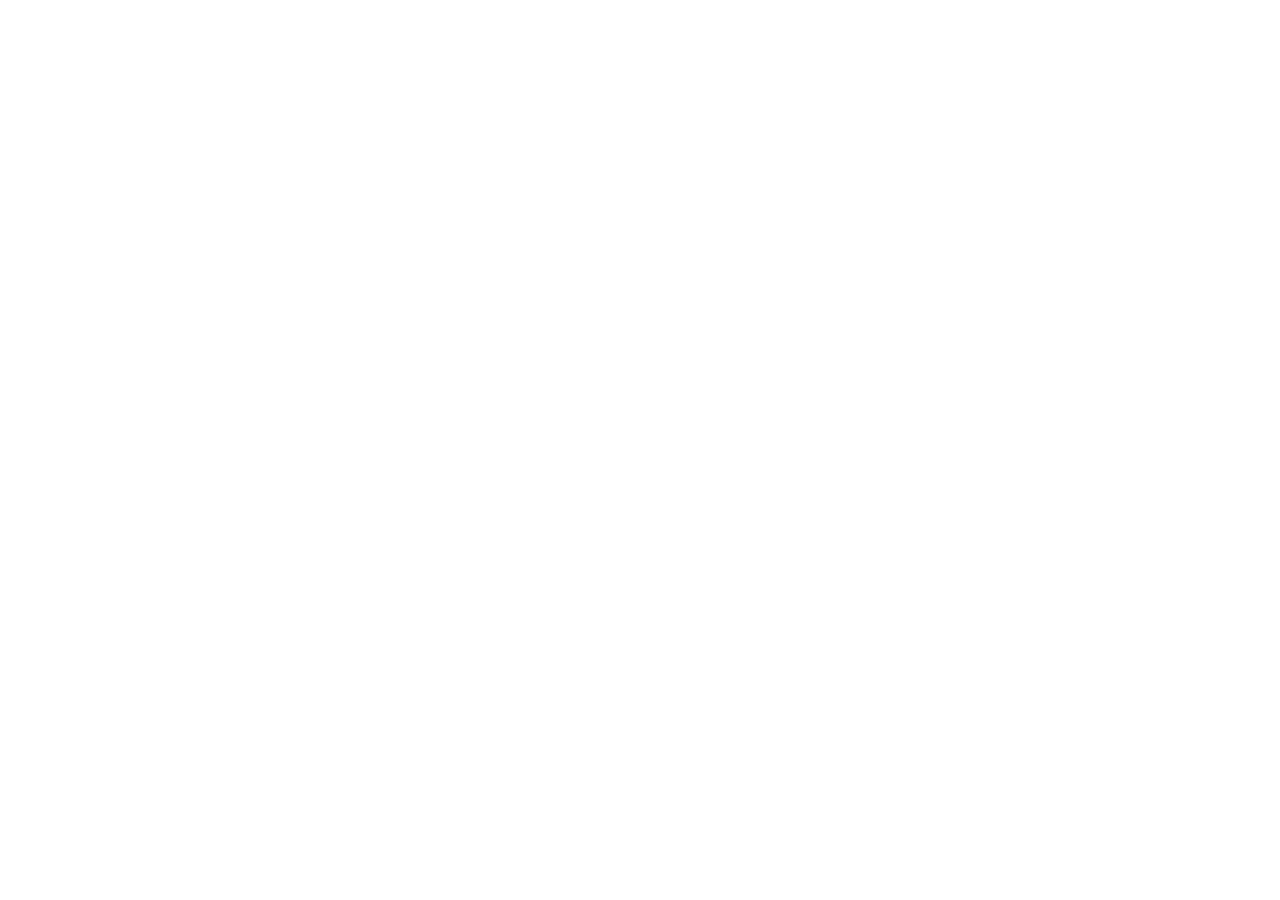
==== commit 898b17d6: "Fix blank inner pages and navigation" ====
--- a/about.html
+++ b/about.html
@@ -1 +1 @@
-<!doctype html><html lang="en" data-theme="dark"><head><meta charset="utf-8"><meta name="viewport" content="width=device-width,initial-scale=1"><title>LUMORA</title><link rel="stylesheet" href="style.css"></head><body><script src="app.js"></script><script src="asset-loader.js"></script><script src="car-hero.js"></script></body></html>+<!doctype html><html lang="en" data-theme="dark"><head><meta charset="utf-8"><meta name="viewport" content="width=device-width,initial-scale=1"><title>LUMORA</title><link rel="stylesheet" href="style.css"></head><body><script src="app.js?v=20260920d"></script><script src="asset-loader.js?v=20260920d"></script></body></html>
--- a/style.css
+++ b/style.css
@@ -36,3 +36,85 @@
 html[data-theme="dark"] .newsletter{border-color:#29292d}
 html[data-theme="dark"] .newsletter input{background:#0b0b0d;color:#fff}
 html[data-theme="dark"] .razorpay{background:#ff1e2d!important;border-color:#ff1e2d!important;color:#fff!important}
+
+.cinematic-banner{position:relative;min-height:320px;margin:0 0 34px;border:1px solid #29292d;border-radius:14px;overflow:hidden;display:flex;align-items:flex-end;padding:34px;background:linear-gradient(90deg,rgba(0,0,0,.86),rgba(0,0,0,.15)),#0b0b0d}
+.cinematic-banner:after{content:"";position:absolute;inset:0;background:radial-gradient(circle at 72% 50%,rgba(255,30,45,.22),transparent 34%),linear-gradient(0deg,rgba(0,0,0,.55),transparent 55%);pointer-events:none}
+.cinematic-banner>div{position:relative;z-index:2;display:grid;gap:7px}
+.cinematic-banner span{font-size:11px;font-weight:900;letter-spacing:.22em;color:#ff1e2d}
+.cinematic-banner strong{font-size:clamp(32px,5vw,68px);line-height:.95;letter-spacing:-.045em;color:#fff}
+.cinematic-banner.compact{min-height:250px}
+html[data-theme="dark"] .lead{color:#b0b0b7;line-height:1.7}
+html[data-theme="dark"] .grid{gap:18px}
+html[data-theme="dark"] .product-card img{background:#0b0b0d}
+html[data-theme="dark"] .gallery{display:grid;grid-template-columns:repeat(3,1fr);gap:16px}
+html[data-theme="dark"] .gallery img{width:100%;height:330px;object-fit:cover;border-radius:12px;border:1px solid #29292d;display:block;transition:transform .35s,filter .35s}
+html[data-theme="dark"] .gallery img:hover{transform:scale(1.015);filter:saturate(1.08)}
+html[data-theme="dark"] .two{gap:22px}
+@media(max-width:760px){
+  .cinematic-banner{min-height:230px;padding:22px}
+  html[data-theme="dark"] .gallery{grid-template-columns:1fr}
+  html[data-theme="dark"] .gallery img{height:300px}
+}
+
+
+/* LUMORA neon product showcase */
+html[data-theme="dark"] .hero-neon{
+  position:relative;min-height:590px;border:1px solid #2a2a2f;border-radius:16px;overflow:hidden;
+  display:grid;grid-template-columns:.9fr 1.5fr;align-items:center;
+  background:radial-gradient(circle at 78% 48%,rgba(255,30,45,.18),transparent 30%),linear-gradient(90deg,#050505 0%,#09090b 42%,#050505 100%);
+  box-shadow:0 25px 70px rgba(0,0,0,.45);
+}
+html[data-theme="dark"] .hero-copy{position:relative;z-index:3;padding:50px 20px 50px 54px;max-width:560px}
+html[data-theme="dark"] .hero-copy h1{font-size:clamp(44px,5.2vw,78px);line-height:.88;letter-spacing:-.055em;margin:15px 0;color:#fff}
+html[data-theme="dark"] .hero-copy h1 span{color:#ff1e2d}
+html[data-theme="dark"] .hero-copy p{font-size:16px;line-height:1.7;color:#aaa;max-width:470px}
+html[data-theme="dark"] .hero-features{display:flex;gap:14px;flex-wrap:wrap;margin:28px 0}
+html[data-theme="dark"] .hero-features span{font-size:11px;color:#ddd;border:1px solid #34343a;border-radius:999px;padding:10px 13px;background:#0b0b0d}
+html[data-theme="dark"] .hero-cta{min-width:150px}
+html[data-theme="dark"] .hero-car{height:100%;min-height:590px;position:relative;display:flex;align-items:center;justify-content:center;overflow:hidden}
+html[data-theme="dark"] .hero-car:after{content:"";position:absolute;inset:auto 0 0;height:38%;background:linear-gradient(transparent,#050505);pointer-events:none}
+html[data-theme="dark"] .hero-car img{width:100%;height:100%;object-fit:cover;object-position:center;display:block;transform:scale(1.04)}
+html[data-theme="dark"] .hero-car .best{z-index:4}
+html[data-theme="dark"] .hero-car .expand{z-index:4}
+html[data-theme="dark"] .hero-thumbs{padding:14px 0 6px}
+html[data-theme="dark"] .hero-thumbs .thumbs{margin-top:0;grid-template-columns:repeat(6,1fr)}
+html[data-theme="dark"] .neon-thumbs .thumb{height:92px;background:#09090b;border-color:#2c2c31}
+html[data-theme="dark"] .neon-thumbs .thumb .neon-visual{height:100%}
+html[data-theme="dark"] .neon-thumbs .thumb .neon-visual img{height:100%;object-fit:cover}
+html[data-theme="dark"] .neon-thumbs .thumb.active{border-color:#ff1e2d;box-shadow:0 0 22px rgba(255,30,45,.25)}
+html[data-theme="dark"] .color-showcase{padding-top:30px}
+html[data-theme="dark"] .neon-colors{display:grid;grid-template-columns:repeat(6,1fr);gap:14px}
+html[data-theme="dark"] .neon-colors .color-option{position:relative;overflow:hidden;border:1px solid #2d2d32;border-radius:12px;background:#0b0b0d;padding:0;color:#fff;box-shadow:0 10px 28px rgba(0,0,0,.25);transition:.25s}
+html[data-theme="dark"] .neon-colors .color-option:hover{transform:translateY(-4px);border-color:#555}
+html[data-theme="dark"] .neon-colors .color-option.selected{border-color:#ff1e2d;box-shadow:0 0 26px rgba(255,30,45,.2)}
+html[data-theme="dark"] .neon-colors .color-option>span{display:block;padding:12px 8px 14px;font-weight:800;font-size:12px}
+html[data-theme="dark"] .neon-visual{position:relative;overflow:hidden;background:#050505;isolation:isolate}
+html[data-theme="dark"] .neon-visual:after{content:"";position:absolute;inset:15% 15%;background:var(--neon-glow);filter:blur(28px);opacity:.24;mix-blend-mode:screen;z-index:-1}
+html[data-theme="dark"] .neon-visual img{width:100%;height:100%;object-fit:cover;display:block}
+html[data-theme="dark"] .neon-colors .neon-visual{height:150px}
+html[data-theme="dark"] .legacy-product{margin-top:45px}
+html[data-theme="dark"] .main-media{--neon-glow:#ff1e2d;box-shadow:0 18px 55px rgba(0,0,0,.5),0 0 35px color-mix(in srgb,var(--neon-glow) 18%,transparent)}
+html[data-theme="dark"] .product-card .product-visual{position:relative;aspect-ratio:1.55;overflow:hidden;background:#09090b}
+html[data-theme="dark"] .product-card .product-visual img{width:100%;height:100%;object-fit:cover;display:block}
+html[data-theme="dark"] .product-card .product-glow{position:absolute;inset:auto 10% 7%;height:25%;background:#ff1e2d;filter:blur(25px);opacity:.14;pointer-events:none}
+html[data-theme="dark"] .product-card{transition:transform .25s,border-color .25s}
+html[data-theme="dark"] .product-card:hover{transform:translateY(-5px);border-color:#444}
+html[data-theme="dark"] .product-card .tag{font-size:9px;letter-spacing:.08em;color:#ff5963;font-weight:900}
+html[data-theme="dark"] .product-card h3{font-size:18px;margin:8px 0}
+html[data-theme="dark"] .product-card .body{padding:18px}
+html[data-theme="dark"] .product-card .btn{width:100%;margin-top:10px}
+@media(max-width:900px){
+ html[data-theme="dark"] .hero-neon{grid-template-columns:1fr;min-height:auto}
+ html[data-theme="dark"] .hero-copy{padding:38px 24px 18px}
+ html[data-theme="dark"] .hero-car{min-height:420px}
+ html[data-theme="dark"] .neon-colors{grid-template-columns:repeat(3,1fr)}
+ html[data-theme="dark"] .hero-thumbs .thumbs{grid-template-columns:repeat(3,1fr)}
+}
+@media(max-width:600px){
+ html[data-theme="dark"] .hero-copy h1{font-size:43px}
+ html[data-theme="dark"] .hero-car{min-height:310px}
+ html[data-theme="dark"] .neon-colors{grid-template-columns:repeat(2,1fr)}
+ html[data-theme="dark"] .neon-colors .neon-visual{height:125px}
+ html[data-theme="dark"] .hero-thumbs .thumbs{grid-template-columns:repeat(3,1fr)}
+ html[data-theme="dark"] .neon-thumbs .thumb{height:72px}
+}
